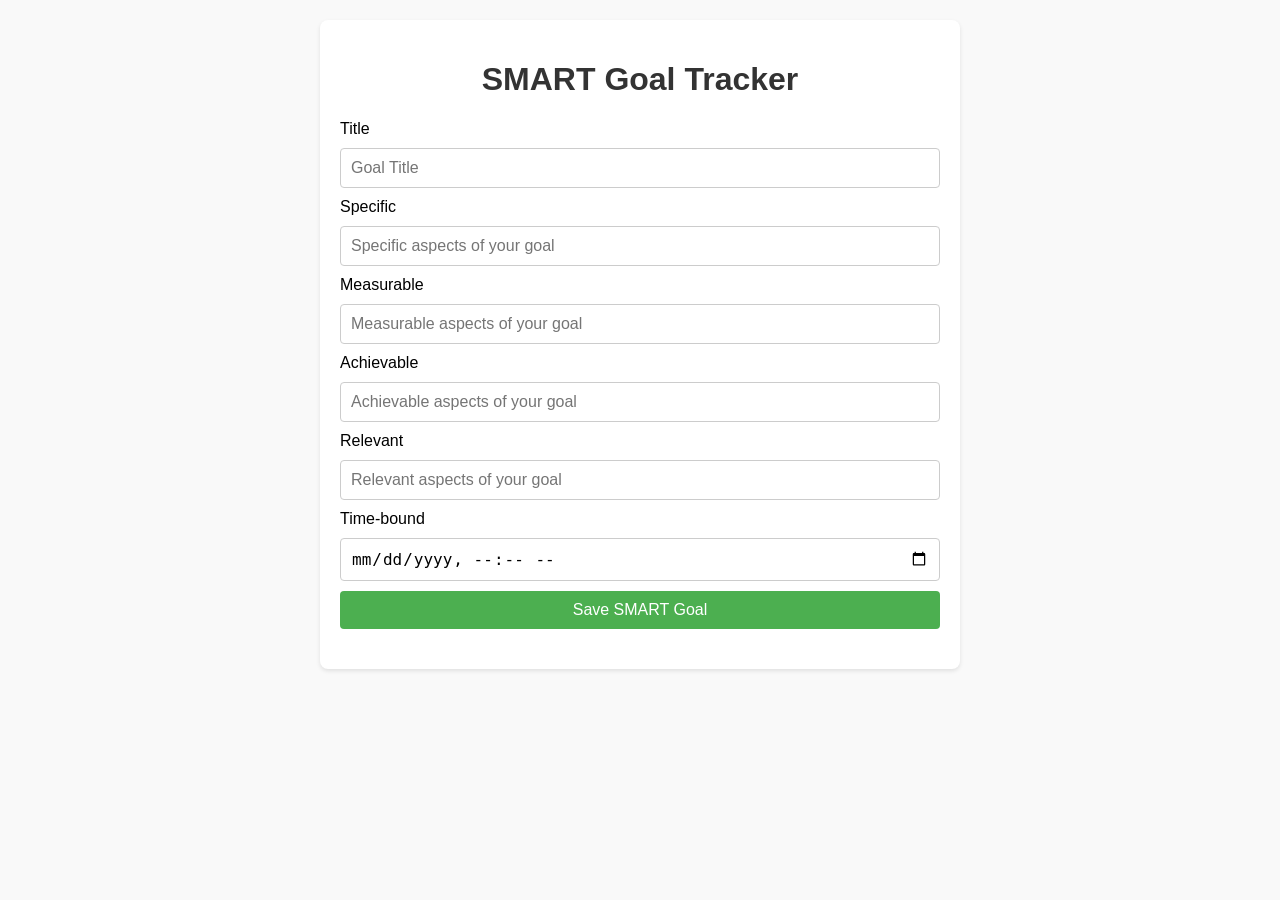
==== goalform.html @ a66f157c "Add files via upload" ====
<!DOCTYPE html>
<html lang="en">
<head>
  <meta charset="UTF-8">
  <meta name="viewport" content="width=device-width, initial-scale=1.0">
  <title>SMART Goal Tracker</title>
  <link rel="stylesheet" href="goalform.css">
</head>
<body>
  <div class="container">
    <h1>SMART Goal Tracker</h1>
    <form id="goalForm">
        <label>Title</label>
        <input type="text" id="goalTitle" placeholder="Goal Title" required>
        
        <label>Specific</label>
        <input id="goalSpecific" placeholder="Specific aspects of your goal" required>
        
        <label>Measurable</label>
        <input id="goalMeasurable" placeholder="Measurable aspects of your goal" required>
        
        <label>Achievable</label>
        <input id="goalAchievable" placeholder="Achievable aspects of your goal" required>
        
        <label>Relevant</label>
        <input id="goalRelevant" placeholder="Relevant aspects of your goal" required>
        
        <label>Time-bound</label>
        <input type="datetime-local" id="goalTimeBound" required>

        <button type="submit">Save SMART Goal</button>

    </form>
    <div id="notificationContainer"></div>
    <div id="goalList"></div>
  </div>
  <script src="goalform.css"></script>
</body>
</html>
---- goalform.css ----
body {
    font-family: Arial, sans-serif;
    margin: 0;
    padding: 0;
    background-color: #f9f9f9;
  }
  
  .container {
    width: 100%;
    max-width: 600px;
    margin: 20px auto;
    padding: 20px;
    background: #fff;
    border-radius: 8px;
    box-shadow: 0 2px 4px rgba(0, 0, 0, 0.1);
  }
  
  h1 {
    text-align: center;
    color: #333;
  }
  
  form {
    display: flex;
    flex-direction: column;
    gap: 10px;
    margin-bottom: 20px;
  }
  
  form input {
    padding: 10px;
    border: 1px solid #ccc;
    border-radius: 4px;
    font-size: 16px;
  }
  
  form button {
    padding: 10px;
    font-size: 16px;
    border: none;
    border-radius: 4px;
    background-color: #4caf50;
    color: #fff;
    cursor: pointer;
  }
  
  form button:hover {
    background-color: #45a049;
  }
  
  #goalList {
    margin-top: 20px;
  }
  
  .goal-item {
    padding: 10px;
    margin-bottom: 10px;
    background: #f1f1f1;
    border-radius: 4px;
    cursor: pointer;
    transition: background-color 0.3s;
  }
  
  .goal-item:hover {
    background-color: #e8e8e8;
  }
  
  .goal-title {
    font-weight: bold;
  }
  
  .goal-details {
    display: none; /* Initially hidden */
    margin-top: 5px;
  }
  
  .goal-details.visible {
    display: block;
  }
  
  .goal-actions {
    margin-top: 10px;
  }
  
  .goal-actions button {
    padding: 5px 10px;
    background-color: #f44336;
    color: white;
    border: none;
    border-radius: 4px;
    cursor: pointer;
    font-size: 14px;
  }
  
  .goal-actions button:hover {
    background-color: #d32f2f;
  }
  
  .notification {
    position: fixed;
    top: 20px;
    right: 20px;
    padding: 10px 20px;
    border-radius: 4px;
    color: white;
    opacity: 0.9;
    transition: opacity 0.3s ease-in-out;
  }
  
  .notification.success {
    background-color: #4caf50;
  }
  
  .notification.error {
    background-color: #f44336;
  }
  
  .notification:hover {
    opacity: 1;
  }
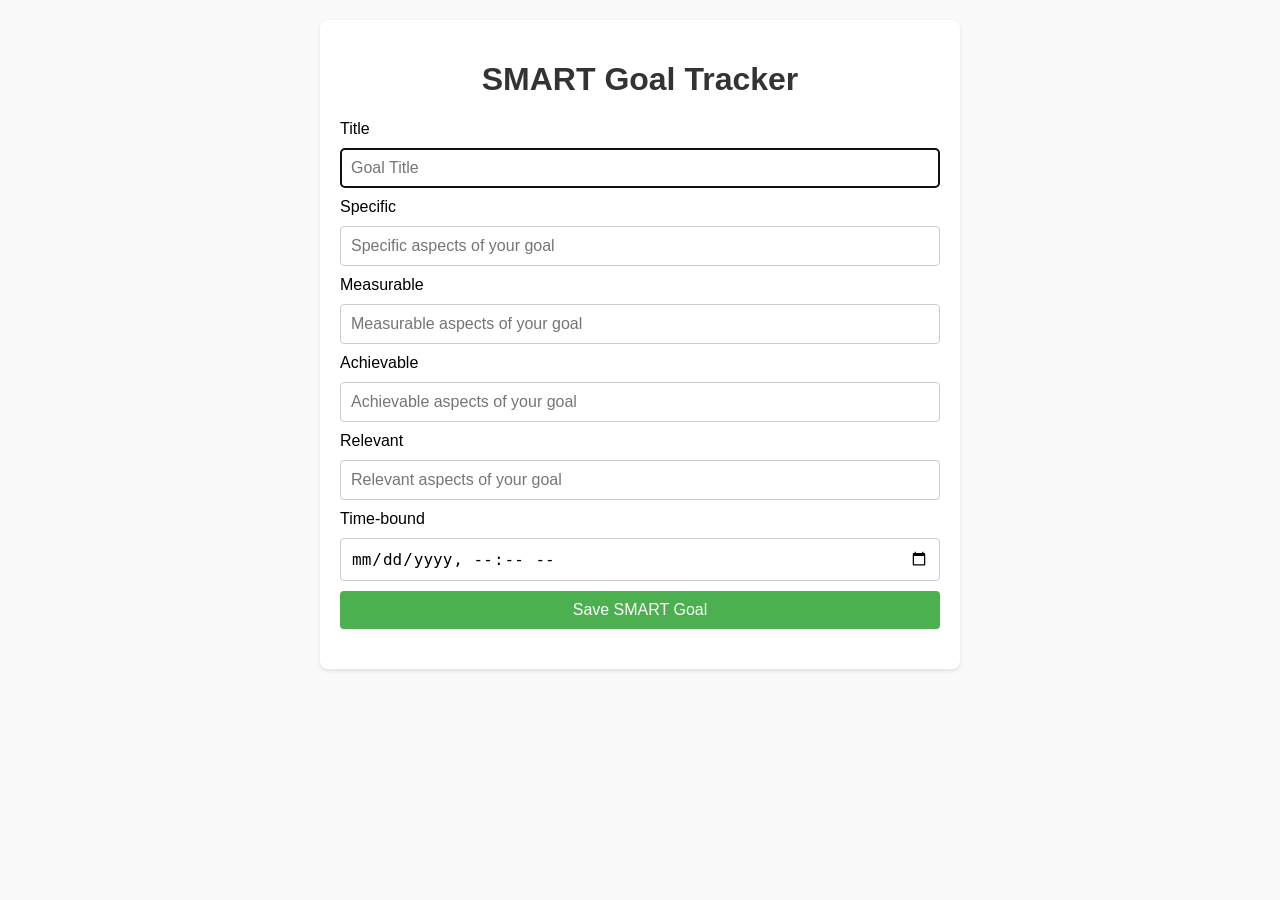
==== commit f3cb28b0: "Update goalform.html" ====
--- a/goalform.html
+++ b/goalform.html
@@ -34,6 +34,6 @@
     <div id="notificationContainer"></div>
     <div id="goalList"></div>
   </div>
-  <script src="goalform.css"></script>
+  <script src="goalform.js"></script>
 </body>
 </html>
